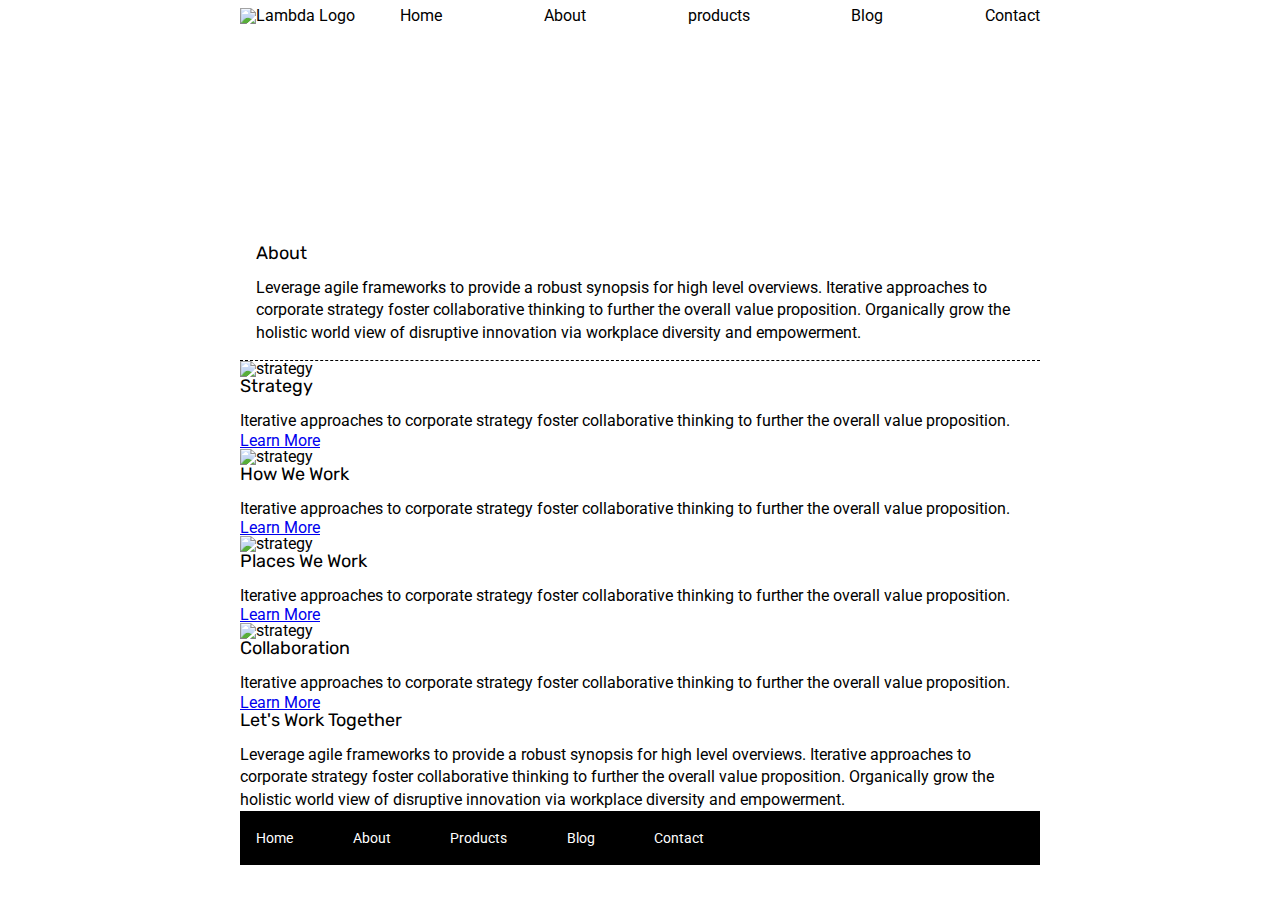
==== about.html @ ae5af615 "about page header and top section complete" ====
<!doctype html>

<html lang="en">
<head>
  <meta charset="utf-8">

  <title>Sprint Challenge - About</title>

  <link href="https://fonts.googleapis.com/css?family=Roboto|Rubik" rel="stylesheet">
  <link rel="stylesheet" href="css/index.css">

</head>

<body>
    <div class="container about-page">
      <header>
        <div class="navigation">
            <img src="img/lambda-black.png" alt="Lambda Logo">
            <nav>
                <a href="index.html">Home</a>
                <a href="about.html">About</a>
                <a href="#">products</a>
                <a href="#">Blog</a>
                <a href="#">Contact</a>
            </nav>
        </div>
        <div class="header-image-about"></div>
    </header>
    <section class="about-top">
      <h2>About</h2>
      <p>Leverage agile frameworks to provide a robust synopsis for high level overviews. Iterative 
        approaches to corporate strategy foster collaborative thinking to further the overall value 
        proposition. Organically grow the holistic world view of disruptive innovation via workplace 
        diversity and empowerment.</p>
    </section>
    <section class="about-body">
      <div>
        <img src="img/about-plan.png" alt="strategy">
        <h2>Strategy</h2>
        <p>Iterative approaches to corporate strategy foster collaborative thinking to further the overall 
          value proposition.</p>
        <a href="#">Learn More</a>
      </div>
      <div>
        <img src="img/about-working.png" alt="strategy">
        <h2>How We Work</h2>
        <p>Iterative approaches to corporate strategy foster collaborative thinking to further the overall 
          value proposition.</p>
        <a href="#">Learn More</a>
      </div>
      <div>
        <img src="img/about-office.png" alt="strategy">
        <h2>Places We Work</h2>
        <p>Iterative approaches to corporate strategy foster collaborative thinking to further the overall 
          value proposition.</p>
        <a href="#">Learn More</a>
      </div>
      <div>
        <img src="img/about-meeting.png" alt="strategy">
        <h2>Collaboration</h2>
        <p>Iterative approaches to corporate strategy foster collaborative thinking to further the overall 
          value proposition.</p>
        <a href="#">Learn More</a>
      </div>
    </section>
    <section class="about-bottom">
      <h2>Let's Work Together</h2>
      <p>Leverage agile frameworks to provide a robust synopsis for high level overviews. Iterative 
        approaches to corporate strategy foster collaborative thinking to further the overall value 
        proposition. Organically grow the holistic world view of disruptive innovation via workplace 
        diversity and empowerment.</p>
    </section>
        <footer>
            <nav>
                <a href="index.html">Home</a>
                <a href="about.html">About</a>
                <a href="#">Products</a>
                <a href="#">Blog</a>
                <a href="#">Contact</a>
            </nav>
        </footer>
    </div><!-- container -->        
</body>
</html>
---- css/index.css ----
/* http://meyerweb.com/eric/tools/css/reset/ 
   v2.0 | 20110126
   License: none (public domain)
*/

html, body, div, span, applet, object, iframe,
h1, h2, h3, h4, h5, h6, p, blockquote, pre,
a, abbr, acronym, address, big, cite, code,
del, dfn, em, img, ins, kbd, q, s, samp,
small, strike, strong, sub, sup, tt, var,
b, u, i, center,
dl, dt, dd, ol, ul, li,
fieldset, form, label, legend,
table, caption, tbody, tfoot, thead, tr, th, td,
article, aside, canvas, details, embed, 
figure, figcaption, footer, header, hgroup, 
menu, nav, output, ruby, section, summary,
time, mark, audio, video {
	margin: 0;
	padding: 0;
	border: 0;
	font-size: 100%;
	font: inherit;
	vertical-align: baseline;
    /* border: 1px solid black; */
}
/* HTML5 display-role reset for older browsers */
article, aside, details, figcaption, figure, 
footer, header, hgroup, menu, nav, section {
	display: block;
}
body {
	line-height: 1;
}
ol, ul {
	list-style: none;
}
blockquote, q {
	quotes: none;
}
blockquote:before, blockquote:after,
q:before, q:after {
	content: '';
	content: none;
}
table {
	border-collapse: collapse;
	border-spacing: 0;
}

/* general styling */
* {
    box-sizing: border-box;
}

html, body {
    height: 100%;
    font-family: 'Roboto', sans-serif;
}

h1, h2, h3, h4, h5 {
    font-size: 18px;
    margin-bottom: 15px;
    font-family: 'Rubik', sans-serif;
}

p {
    line-height: 1.4;
}

.container {
    width: 800px;
    margin: 0 auto;
}

/* header styling */
header{
    margin: 1% 0;
}
.navigation{
    display: flex;
    justify-content: space-between;
}
.navigation img{
    width: 15%;
}
.navigation nav{
    width:80%;
    display: flex;
    justify-content: space-between;
    align-items: flex-end;
}
.navigation nav a{
    /* display: inline-block; */
    text-decoration: none;
    color: black;
}
.header-image{
    margin-top: 2%;
    margin-bottom: 1%;
    background-image: url('../img/jumbo.jpg');
    height: 20vh;
    background-size: cover;
}
.header-image-about{
    margin-top: 2%;
    margin-bottom: 1%;
    background-image: url('../img/jumbo-about.png');
    height: 20vh;
    background-size: cover;
}

/* top content styling */
.top-content {
    display: flex;
    flex-wrap: wrap;
    justify-content: space-evenly;
    margin-bottom: 20px;
    border-bottom: 1px dashed black;
}
.top-content .text-container {
    width: 48%;
    padding: 0 1%;
    padding-bottom: 20px;  
}

.about-top{
    padding: 2%;
    border-bottom: 1px dashed black;
}


/* middle content styling */
.middle-content {
    margin-bottom: 20px;
    border-bottom: 1px dashed black;
}

.middle-content h2 {
    padding: 0 2%;
    margin-bottom: 0;
}

.middle-content .boxes {
    display: flex;
    flex-wrap: wrap;
    justify-content: space-evenly;
}

.middle-content .boxes .box {
    width: 12.5%;
    height: 100px;
    background: black;
    margin: 20px 2.5%;
    color: white;
    display: flex;
    align-items: center;
    justify-content: center;
}
.middle-content .boxes .teal{
    background: teal;
} 
.middle-content .boxes .gold{
    background: gold;
} 
.middle-content .boxes .cadetblue{
    background: cadetblue;
} 
.middle-content .boxes .coral{
    background: coral;
} 
.middle-content .boxes .crimson{
    background: crimson;
} 
.middle-content .boxes .forestgreen{
    background: forestgreen;
} 
.middle-content .boxes .darkorchid{
    background: darkorchid;
} 
.middle-content .boxes .hotpink{
    background: hotpink;
} 
.middle-content .boxes .indigo{
    background: indigo;
} 
.middle-content .boxes .dodgerblue{
    background: dodgerblue;
} 

.bottom-content {
    display: flex;
    margin: 0 2% 20px;
    justify-content: space-around;
}

.bottom-content .text-container {
    padding-right: 4%;
}

.bottom-content .text-container:last-child {
    padding-right: 0;
}

footer {
    width: 100%;
    background: black;
}

footer nav {
    width: 60%;
    display: flex;
    justify-content: space-between;
    align-items: center;
    padding: 20px 2%;
    font-size: 14px;
}

footer nav a {
    color: white;
    text-decoration: none;
}
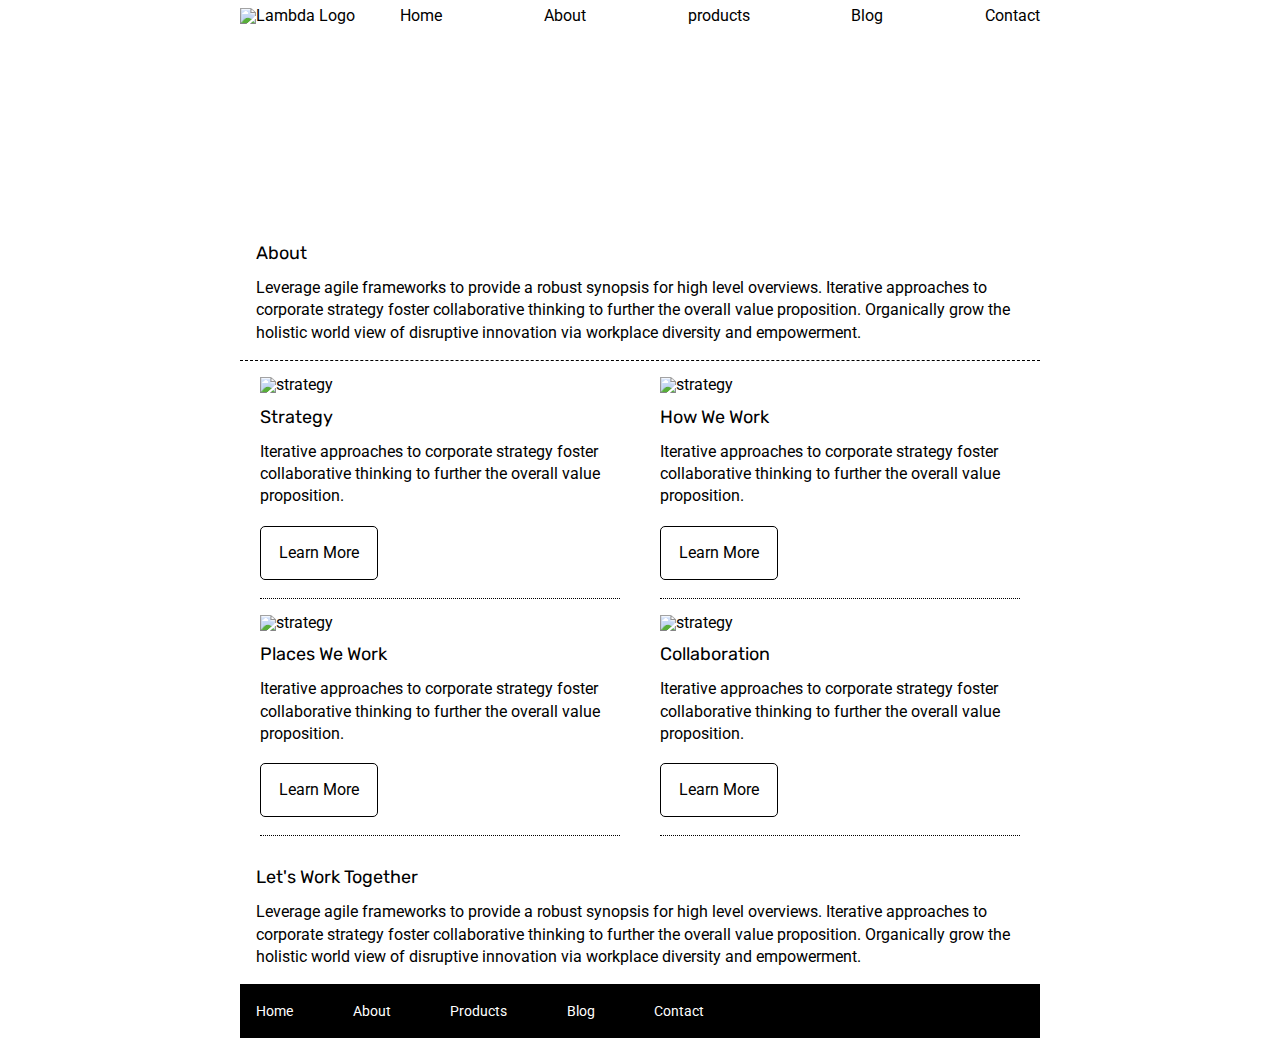
==== commit ebd133ad: "finished bottom section of about page" ====
--- a/about.html
+++ b/about.html
@@ -12,19 +12,19 @@
 </head>
 
 <body>
-    <div class="container about-page">
-      <header>
-        <div class="navigation">
-            <img src="img/lambda-black.png" alt="Lambda Logo">
-            <nav>
-                <a href="index.html">Home</a>
-                <a href="about.html">About</a>
-                <a href="#">products</a>
-                <a href="#">Blog</a>
-                <a href="#">Contact</a>
-            </nav>
-        </div>
-        <div class="header-image-about"></div>
+  <div class="container about-page">
+    <header>
+      <div class="navigation">
+        <img src="img/lambda-black.png" alt="Lambda Logo">
+        <nav>
+          <a href="index.html">Home</a>
+          <a href="about.html">About</a>
+          <a href="#">products</a>
+          <a href="#">Blog</a>
+          <a href="#">Contact</a>
+        </nav>
+      </div>
+      <div class="header-image-about"></div>
     </header>
     <section class="about-top">
       <h2>About</h2>
@@ -70,15 +70,15 @@
         proposition. Organically grow the holistic world view of disruptive innovation via workplace 
         diversity and empowerment.</p>
     </section>
-        <footer>
-            <nav>
-                <a href="index.html">Home</a>
-                <a href="about.html">About</a>
-                <a href="#">Products</a>
-                <a href="#">Blog</a>
-                <a href="#">Contact</a>
-            </nav>
-        </footer>
-    </div><!-- container -->        
+    <footer>
+      <nav>
+        <a href="index.html">Home</a>
+        <a href="about.html">About</a>
+        <a href="#">Products</a>
+        <a href="#">Blog</a>
+        <a href="#">Contact</a>
+      </nav>
+    </footer>
+  </div><!-- container -->        
 </body>
 </html>--- a/css/index.css
+++ b/css/index.css
@@ -135,18 +135,15 @@
     margin-bottom: 20px;
     border-bottom: 1px dashed black;
 }
-
 .middle-content h2 {
     padding: 0 2%;
     margin-bottom: 0;
 }
-
 .middle-content .boxes {
     display: flex;
     flex-wrap: wrap;
     justify-content: space-evenly;
 }
-
 .middle-content .boxes .box {
     width: 12.5%;
     height: 100px;
@@ -188,20 +185,51 @@
     background: dodgerblue;
 } 
 
+.about-body{
+    margin: 1% 0;
+    display: flex;
+    flex-wrap: wrap;
+    justify-content: space-around;
+}
+.about-body div{
+    margin: 1% 0;
+    display: flex;
+    flex-direction: column;
+    align-items: flex-start;
+    width: 45%;
+    border-bottom: 1px dotted black;
+}
+.about-body div img{
+    width: 100%;
+    margin-bottom: 4%;
+}
+.about-body div a{
+    text-decoration: none;
+    margin: 5% 0;
+    padding: 5%;
+    color: black;
+    border: 1px solid black;
+    border-radius: 5px;
+}
+
+/* bottom styling */
 .bottom-content {
     display: flex;
     margin: 0 2% 20px;
     justify-content: space-around;
 }
-
 .bottom-content .text-container {
     padding-right: 4%;
 }
-
 .bottom-content .text-container:last-child {
     padding-right: 0;
 }
 
+.about-bottom{
+    padding: 2%;
+}
+
+/* footer styling */ 
 footer {
     width: 100%;
     background: black;
